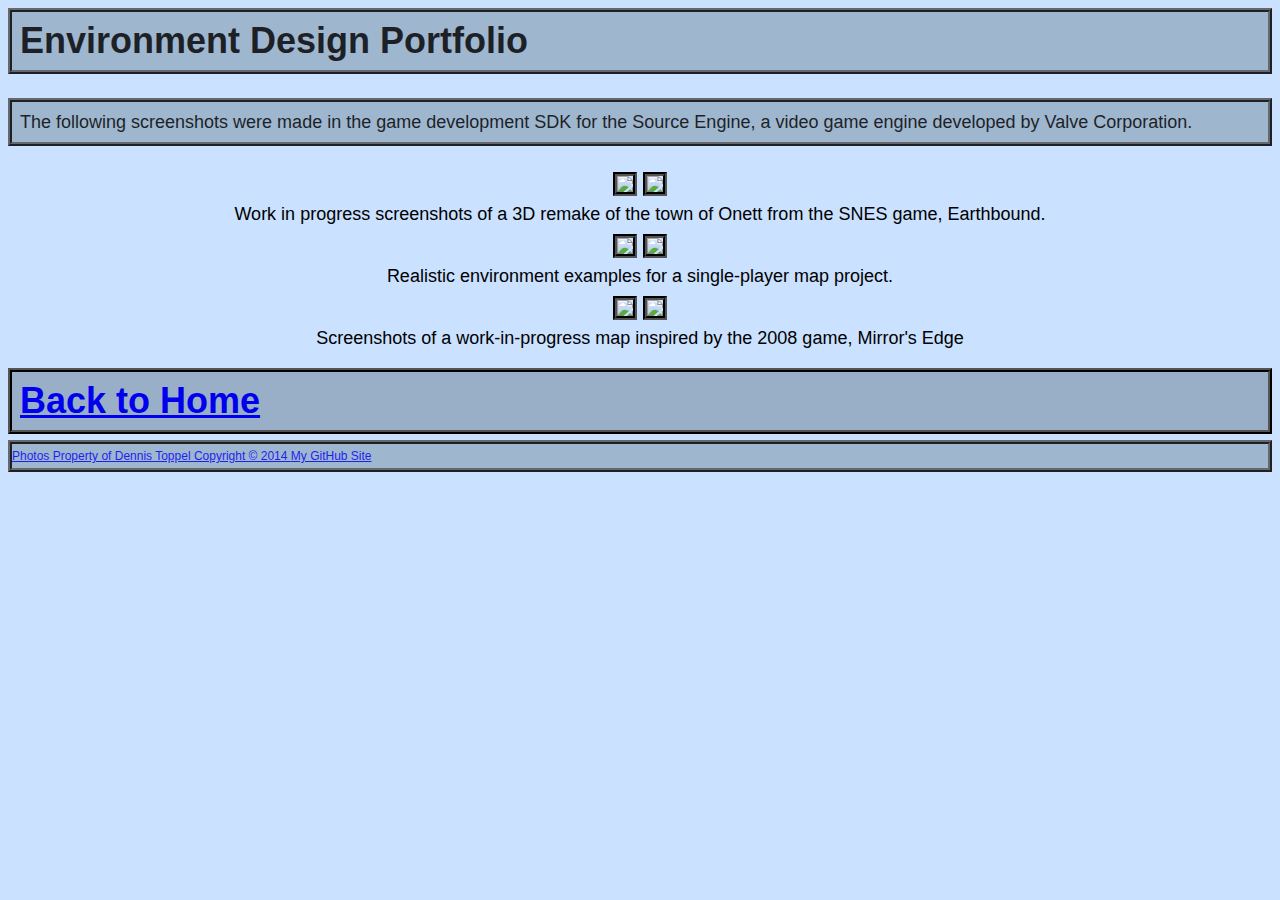
==== environmentdesign.html @ 559d812b "Combined CSS file" ====
<!DOCTYPE html>
<html lang="en">
<head>
  <title>Dennis Toppel: Environment Design</title>
  <meta charset="utf-8" />
  <meta name="viewport" content="width=device-width,initial-scale=1.0" />
  <link rel="stylesheet" href="screen.css" />
</head>
<body>
<article id="page">
  <h1> Environment Design Portfolio </h1>
  <div>
  <p>The following screenshots were made in the game development SDK for the Source Engine, a video game engine developed by Valve Corporation.</p>
  </div>
  <figure>
   <img src="image_7.JPG">
   <img src="image_8.JPG">
   <figcaption> Work in progress screenshots of a 3D remake of the town of Onett from the SNES game, Earthbound. </figcaption>
   <img src="image_9.JPG">
   <img src="image_10.JPG">
   <figcaption> Realistic environment examples for a single-player map project. </figcaption>
   <img src="image_11.JPG">
   <img src="image_12.JPG">
   <figcaption> Screenshots of a work-in-progress map inspired by the 2008 game, Mirror's Edge </figcaption>
  </figure>
  <a href="index.html"><h2>Back to Home</h2>
  <footer>Photos Property of Dennis Toppel Copyright © 2014 <a href="https://github.com/dtoppel">My GitHub Site</a></footer>
</body>
---- screen.css ----
html {
  -webkit-text-size-adjust: 100%; /*Stylize font styles*/
  -moz-text-size-adjust: 100%;
  -ms-text-size-adjust: 100%;
  text-size-adjust: 100%;
  font-size: 18px;
  line-height: 24px;
  color: black;
  background-color: #CAE1FF;
  font-family: Arial, Helvetica, Droid Sans;
}

figure{
  text-align:center;
}

img {
  max-width: 40%;
  border-style: groove;
  border-color:black;
  border-width: 4px;
  margin-top:8px;
}

h1{
  font-size: 36px;
  line-height: 42px;
  margin-top: 6px;
  background-color: #98AFC7;
  border-style: ridge;
  border-color:black;
  border-width: 4px;
  padding: 8px;
  opacity:.85;
}

h2{  font-size: 36px;
  line-height: 42px;
  margin-top: 8px;
  margin-bottom: 0px;
  background-color: #98AFC7;
  padding: 8px;
  border-style: ridge;
  border-color:black;
  border-width: 4px;
  display:block;

}

p {
  color: black;
  margin-top: 0px;
  margin-bottom: 0px;
  padding:8px;
}

div {
  background-color: #98AFC7;
  border-style: ridge;
  border-color:black;
  border-width: 4px;
  opacity:.85;
}
footer{
  font-size: 12px;
  margin-top: 6px;
  background-color: #98AFC7;
  border-style: ridge;
  border-color:black;
  border-width: 4px;
  opacity:.85;
}
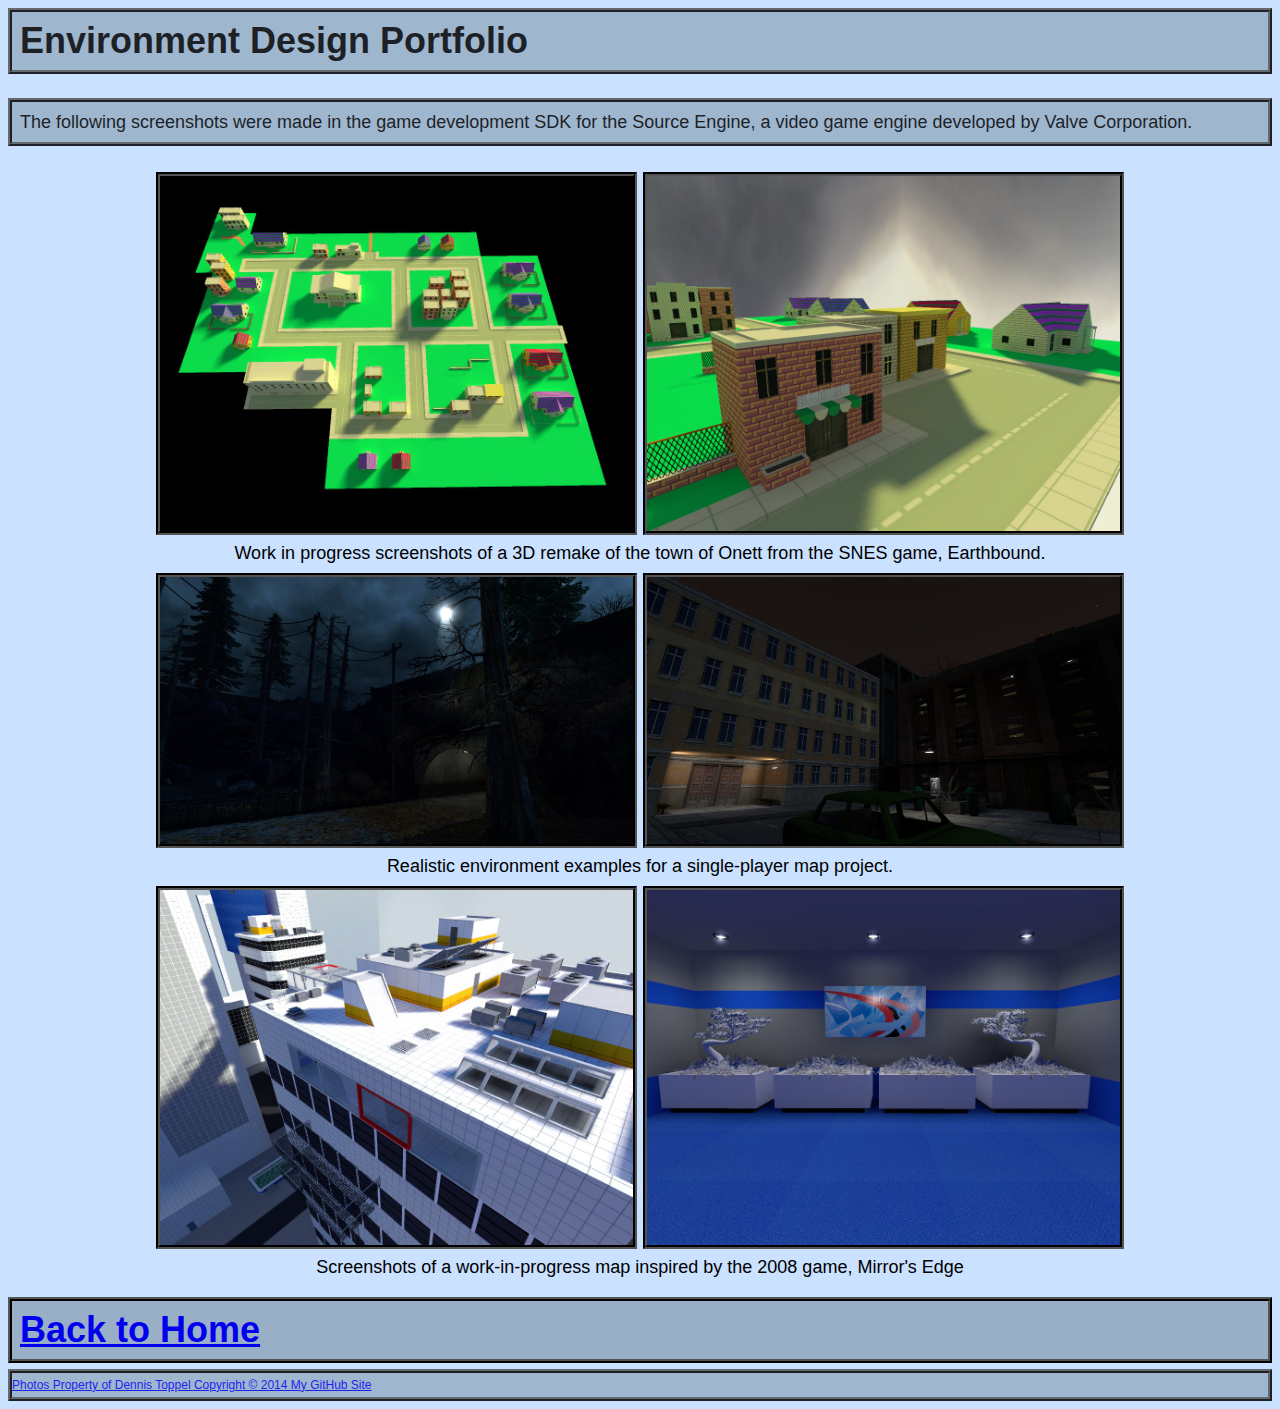
==== commit 01140d34: "Fixed broken images" ====
--- a/environmentdesign.html
+++ b/environmentdesign.html
@@ -13,14 +13,14 @@
   <p>The following screenshots were made in the game development SDK for the Source Engine, a video game engine developed by Valve Corporation.</p>
   </div>
   <figure>
-   <img src="image_7.JPG">
-   <img src="image_8.JPG">
+   <img src="image_7.jpg ">
+   <img src="image_8.jpg">
    <figcaption> Work in progress screenshots of a 3D remake of the town of Onett from the SNES game, Earthbound. </figcaption>
-   <img src="image_9.JPG">
-   <img src="image_10.JPG">
+   <img src="image_9.jpg">
+   <img src="image_10.jpg">
    <figcaption> Realistic environment examples for a single-player map project. </figcaption>
-   <img src="image_11.JPG">
-   <img src="image_12.JPG">
+   <img src="image_11.jpg">
+   <img src="image_12.jpg">
    <figcaption> Screenshots of a work-in-progress map inspired by the 2008 game, Mirror's Edge </figcaption>
   </figure>
   <a href="index.html"><h2>Back to Home</h2>
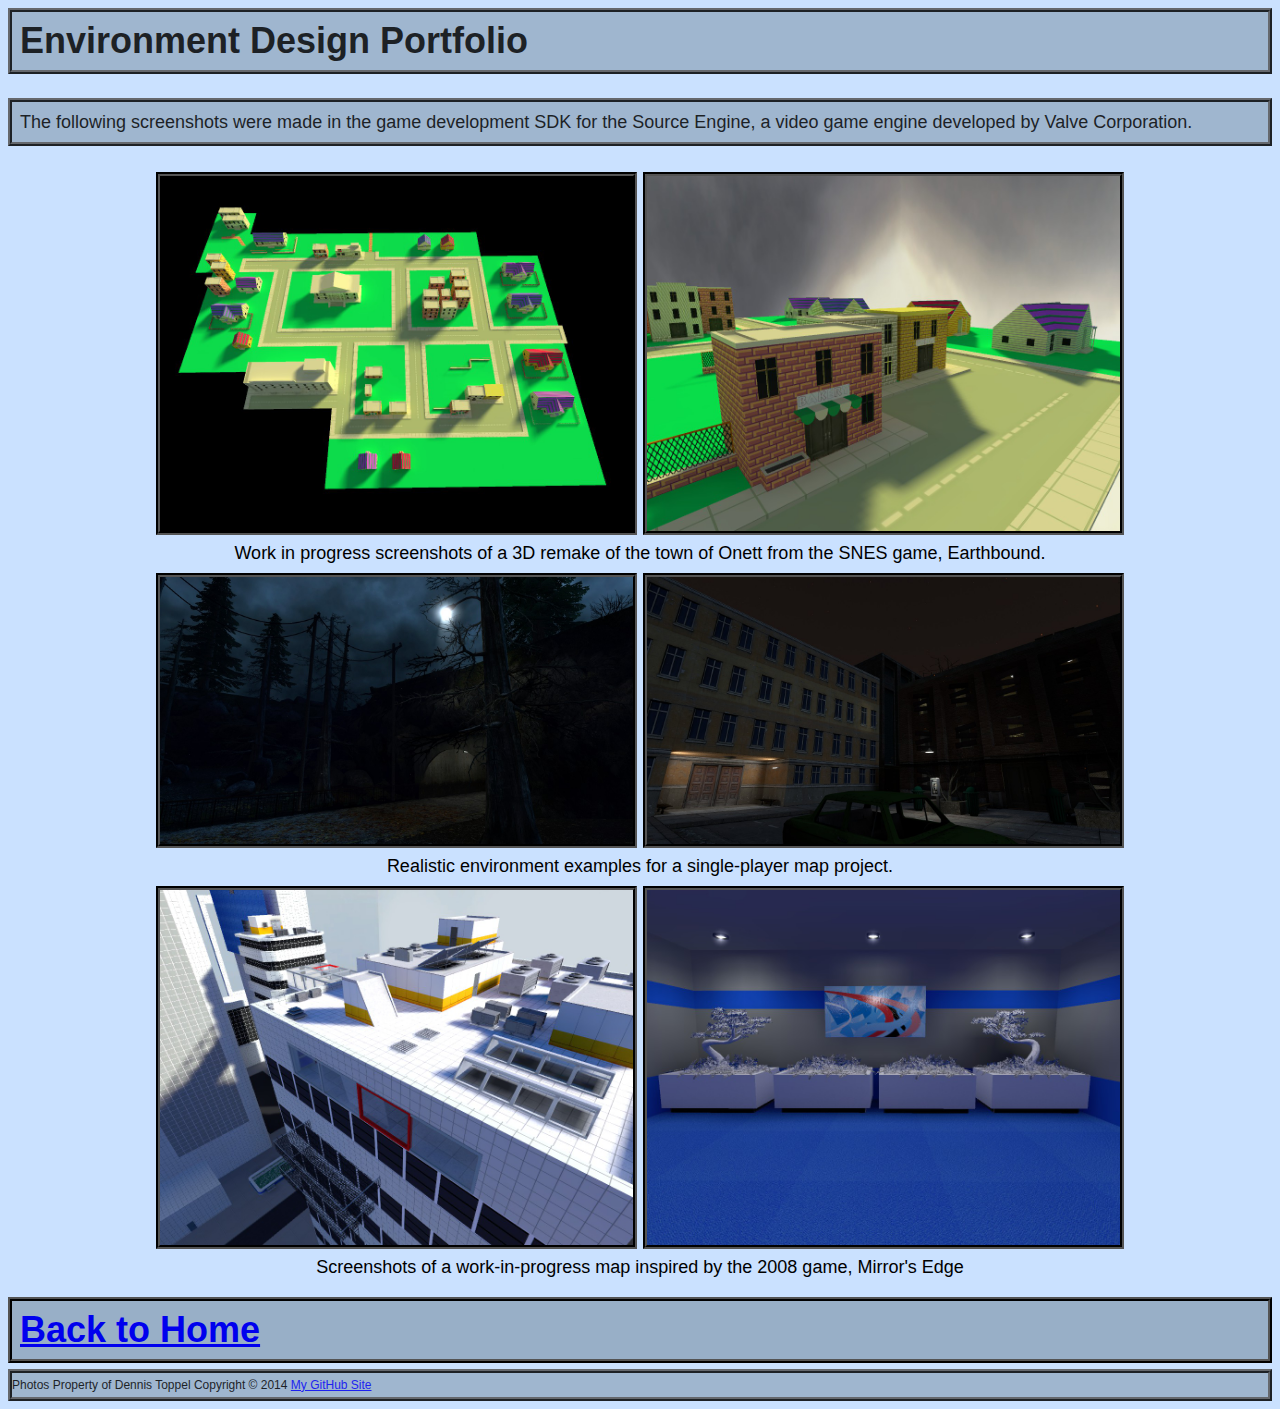
==== commit 59df7df0: "Fixed unclosed tag" ====
--- a/environmentdesign.html
+++ b/environmentdesign.html
@@ -23,6 +23,6 @@
    <img src="image_12.jpg">
    <figcaption> Screenshots of a work-in-progress map inspired by the 2008 game, Mirror's Edge </figcaption>
   </figure>
-  <a href="index.html"><h2>Back to Home</h2>
+  <a href="index.html"><h2>Back to Home</h2></a>
   <footer>Photos Property of Dennis Toppel Copyright © 2014 <a href="https://github.com/dtoppel">My GitHub Site</a></footer>
 </body>
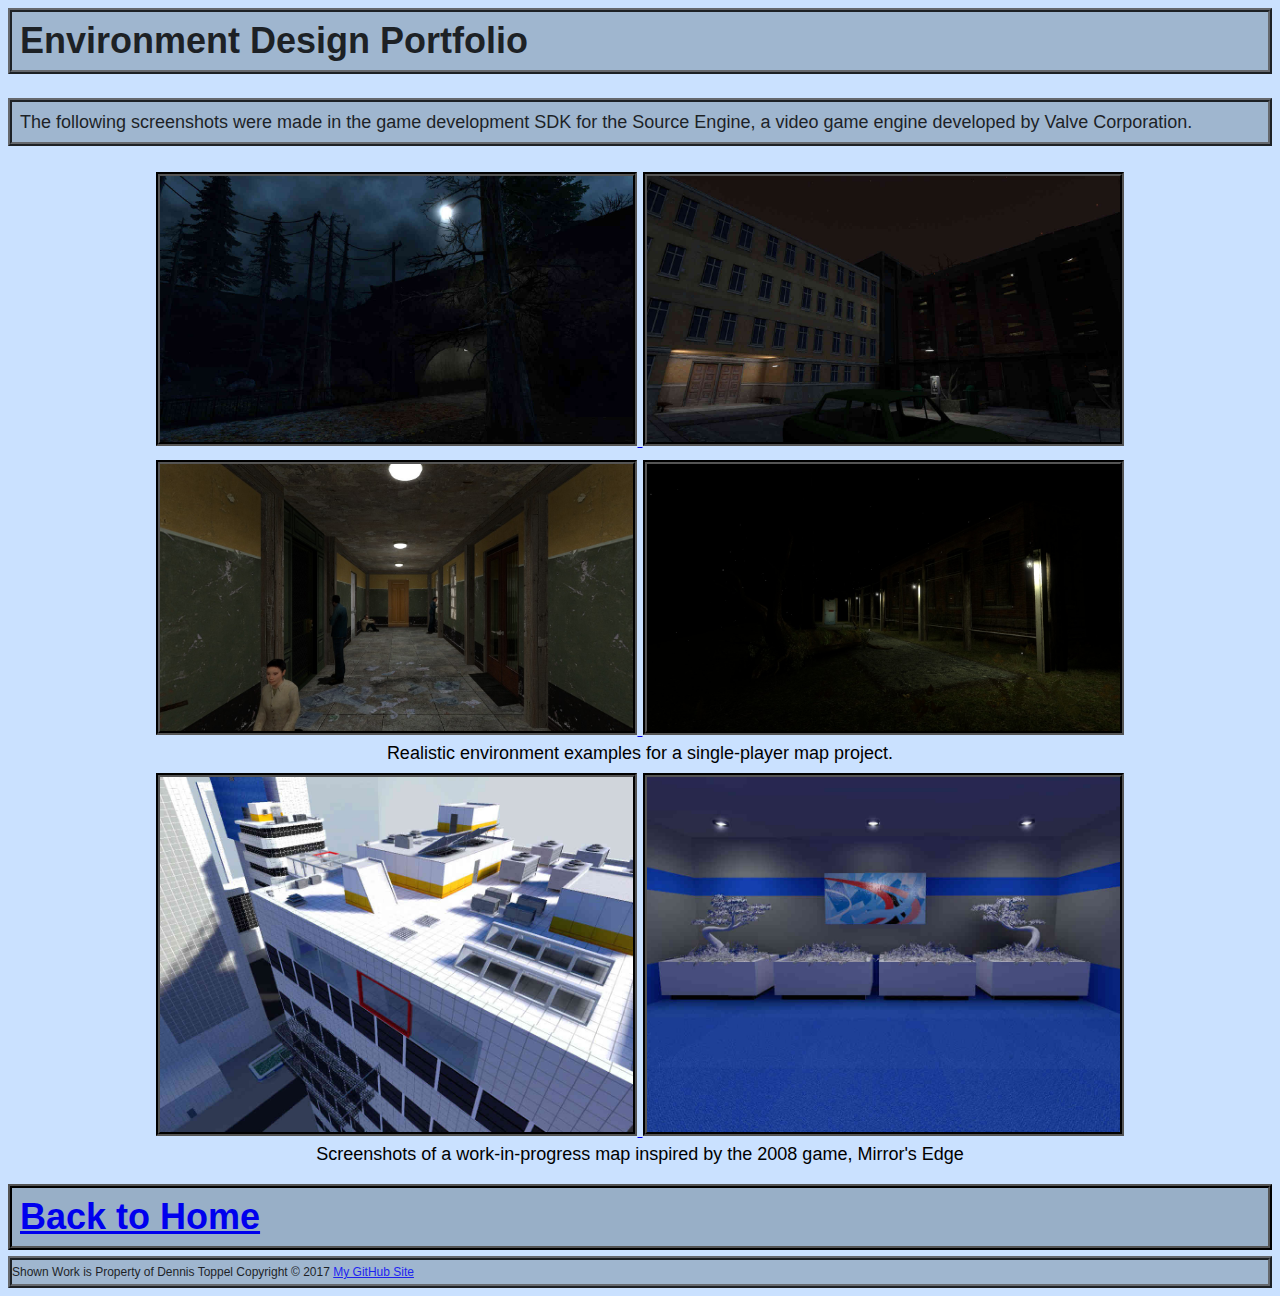
==== commit f8ec3932: "Altered site for portfolio use" ====
--- a/environmentdesign.html
+++ b/environmentdesign.html
@@ -13,16 +13,27 @@
   <p>The following screenshots were made in the game development SDK for the Source Engine, a video game engine developed by Valve Corporation.</p>
   </div>
   <figure>
-   <img src="image_7.jpg ">
-   <img src="image_8.jpg">
-   <figcaption> Work in progress screenshots of a 3D remake of the town of Onett from the SNES game, Earthbound. </figcaption>
-   <img src="image_9.jpg">
-   <img src="image_10.jpg">
+  <a href="image_9.jpg">
+    <img src="image_9.jpg">
+  </a>
+  <a href="image_10.jpg">
+    <img src="image_10.jpg">
+  </a>
+  <a href="image_13.jpg">
+    <img src="image_13.jpg">
+  </a>
+  <a href="image_14.jpg">
+    <img src="image_14.jpg">
+  </a>
    <figcaption> Realistic environment examples for a single-player map project. </figcaption>
-   <img src="image_11.jpg">
-   <img src="image_12.jpg">
+  <a href="image_11.jpg">
+    <img src="image_11.jpg">
+  </a>
+  <a href="image_12.jpg">
+    <img src="image_12.jpg">
+  </a>
    <figcaption> Screenshots of a work-in-progress map inspired by the 2008 game, Mirror's Edge </figcaption>
   </figure>
   <a href="index.html"><h2>Back to Home</h2></a>
-  <footer>Photos Property of Dennis Toppel Copyright © 2014 <a href="https://github.com/dtoppel">My GitHub Site</a></footer>
+  <footer>Shown Work is Property of Dennis Toppel Copyright © 2017 <a href="https://github.com/dtoppel">My GitHub Site</a></footer>
 </body>
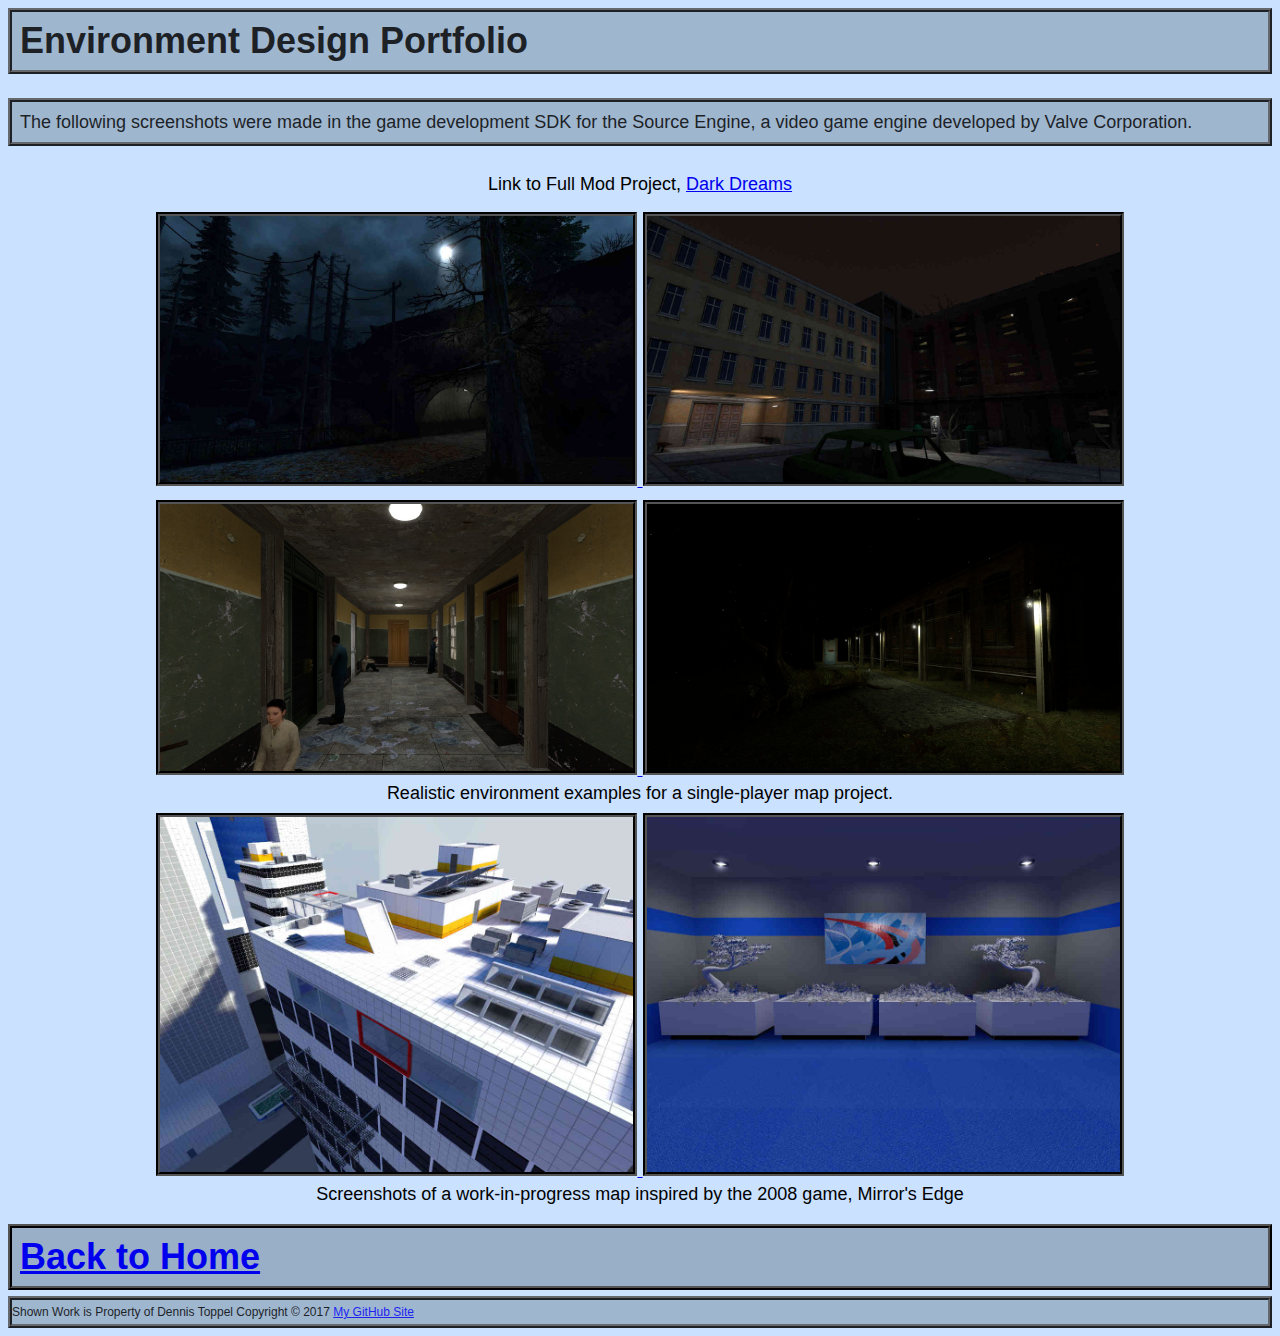
==== commit 02f27d27: "Added link to mod project" ====
--- a/environmentdesign.html
+++ b/environmentdesign.html
@@ -13,6 +13,7 @@
   <p>The following screenshots were made in the game development SDK for the Source Engine, a video game engine developed by Valve Corporation.</p>
   </div>
   <figure>
+    <p>Link to Full Mod Project, <a href="http://www.moddb.com/mods/dark-dreams">Dark Dreams</a></p>
   <a href="image_9.jpg">
     <img src="image_9.jpg">
   </a>
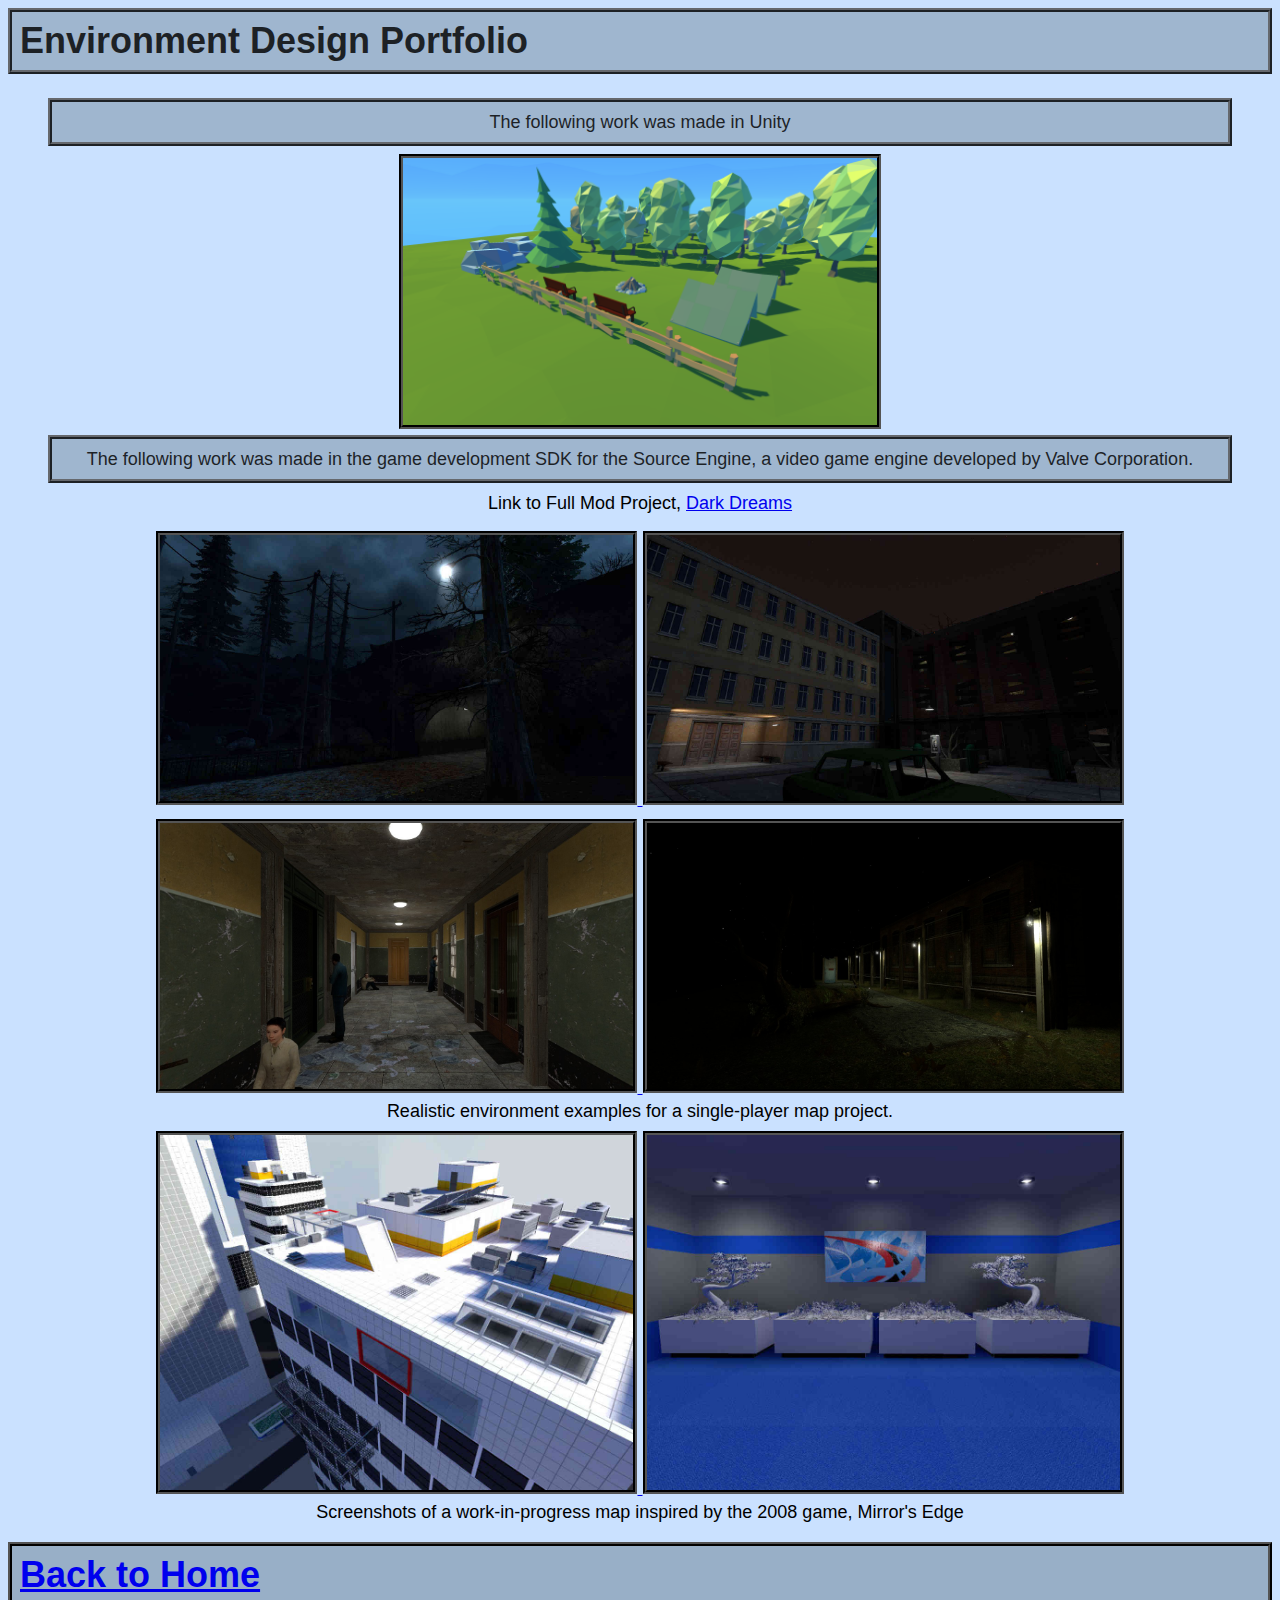
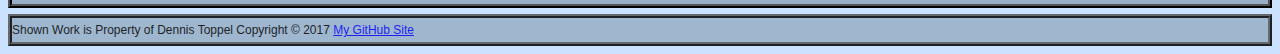
==== commit c2c442c5: "Added Unity example" ====
--- a/environmentdesign.html
+++ b/environmentdesign.html
@@ -9,10 +9,17 @@
 <body>
 <article id="page">
   <h1> Environment Design Portfolio </h1>
+  <figure>
   <div>
-  <p>The following screenshots were made in the game development SDK for the Source Engine, a video game engine developed by Valve Corporation.</p>
+  <p>The following work was made in Unity</p>
   </div>
-  <figure>
+
+  <a href="unity_environment_1.png">
+	<img src="unity_environment_1.png">
+  </a>
+  <div>
+  <p>The following work was made in the game development SDK for the Source Engine, a video game engine developed by Valve Corporation.</p>
+  </div>
     <p>Link to Full Mod Project, <a href="http://www.moddb.com/mods/dark-dreams">Dark Dreams</a></p>
   <a href="image_9.jpg">
     <img src="image_9.jpg">
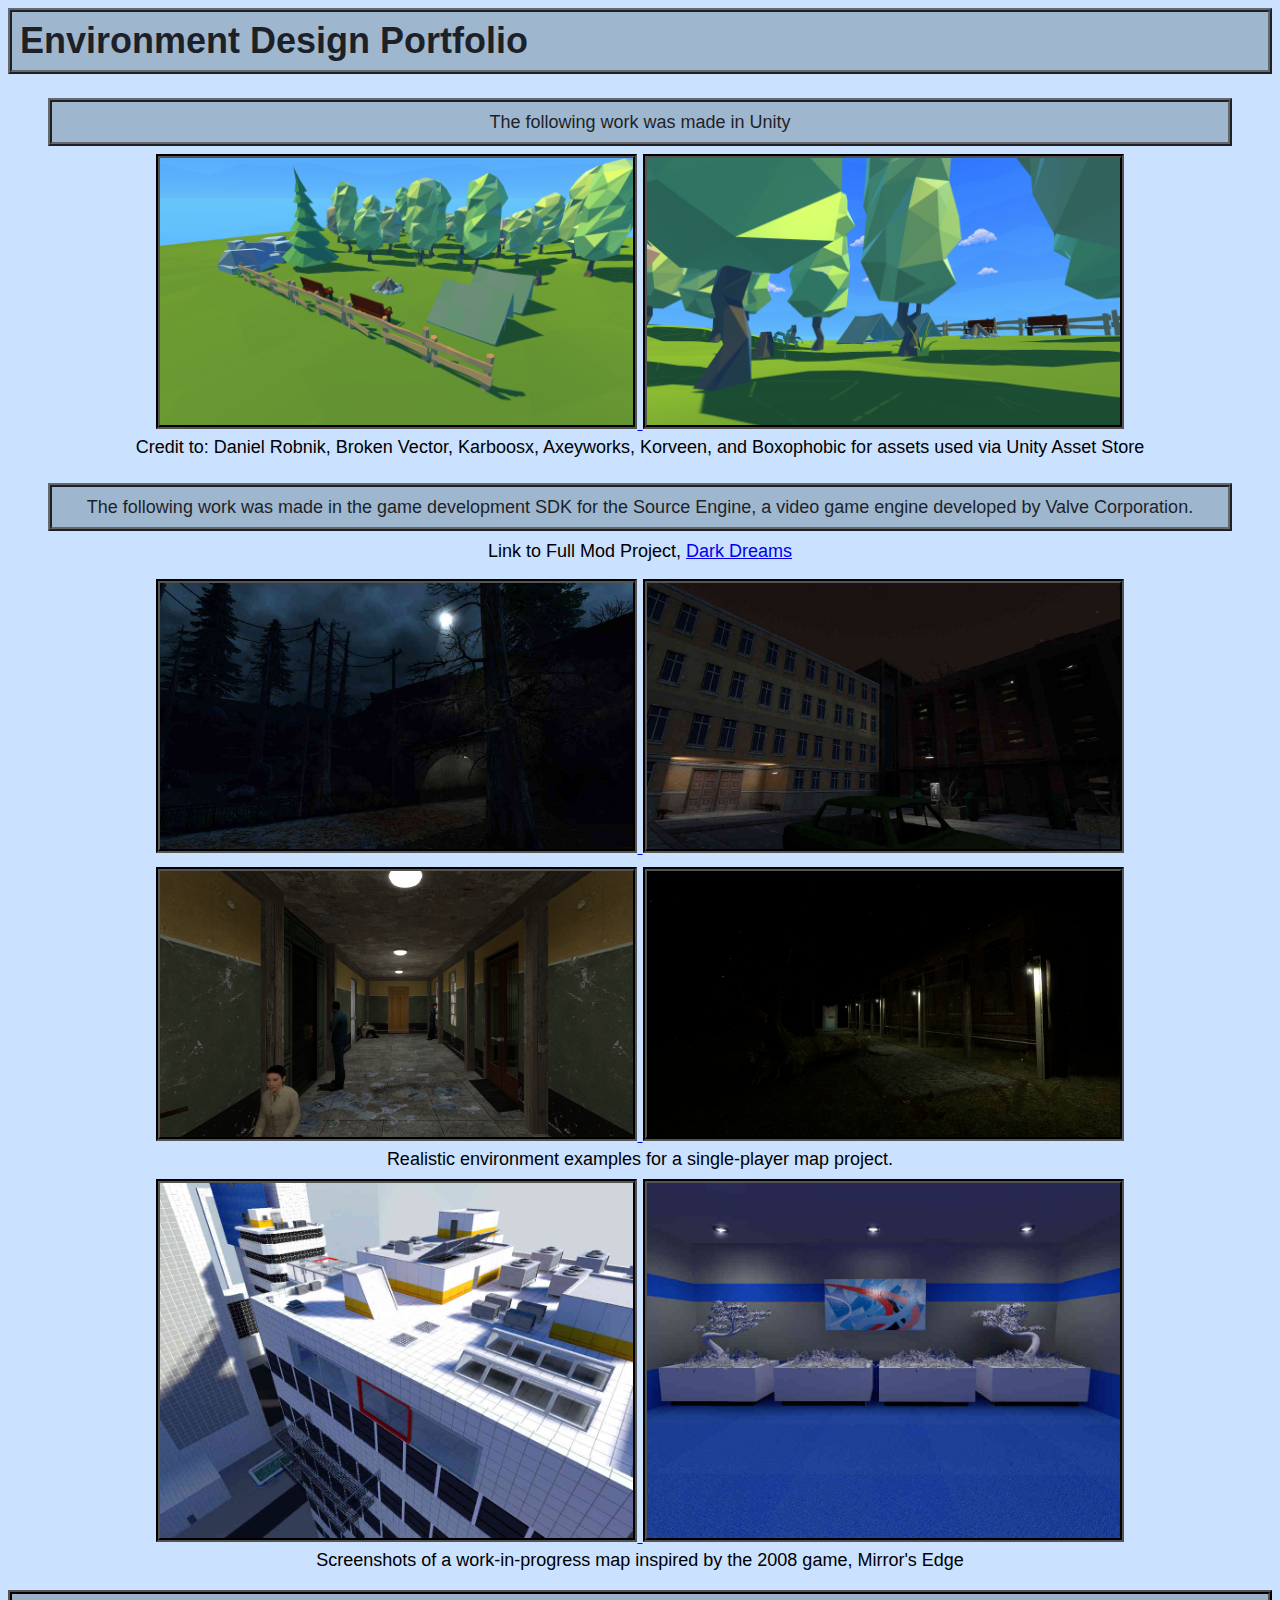
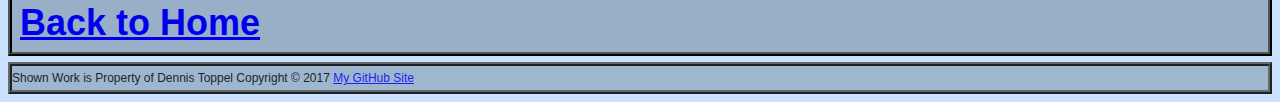
==== commit 198c13c4: "Added photo" ====
--- a/environmentdesign.html
+++ b/environmentdesign.html
@@ -17,6 +17,11 @@
   <a href="unity_environment_1.png">
 	<img src="unity_environment_1.png">
   </a>
+  <a href="unity_environment_2.png">
+	<img src="unity_environment_2.png">
+  </a>
+  <figcaption>Credit to: Daniel Robnik, Broken Vector, Karboosx, Axeyworks, Korveen, and Boxophobic for assets used via Unity Asset Store </figcaption>
+  </br>
   <div>
   <p>The following work was made in the game development SDK for the Source Engine, a video game engine developed by Valve Corporation.</p>
   </div>
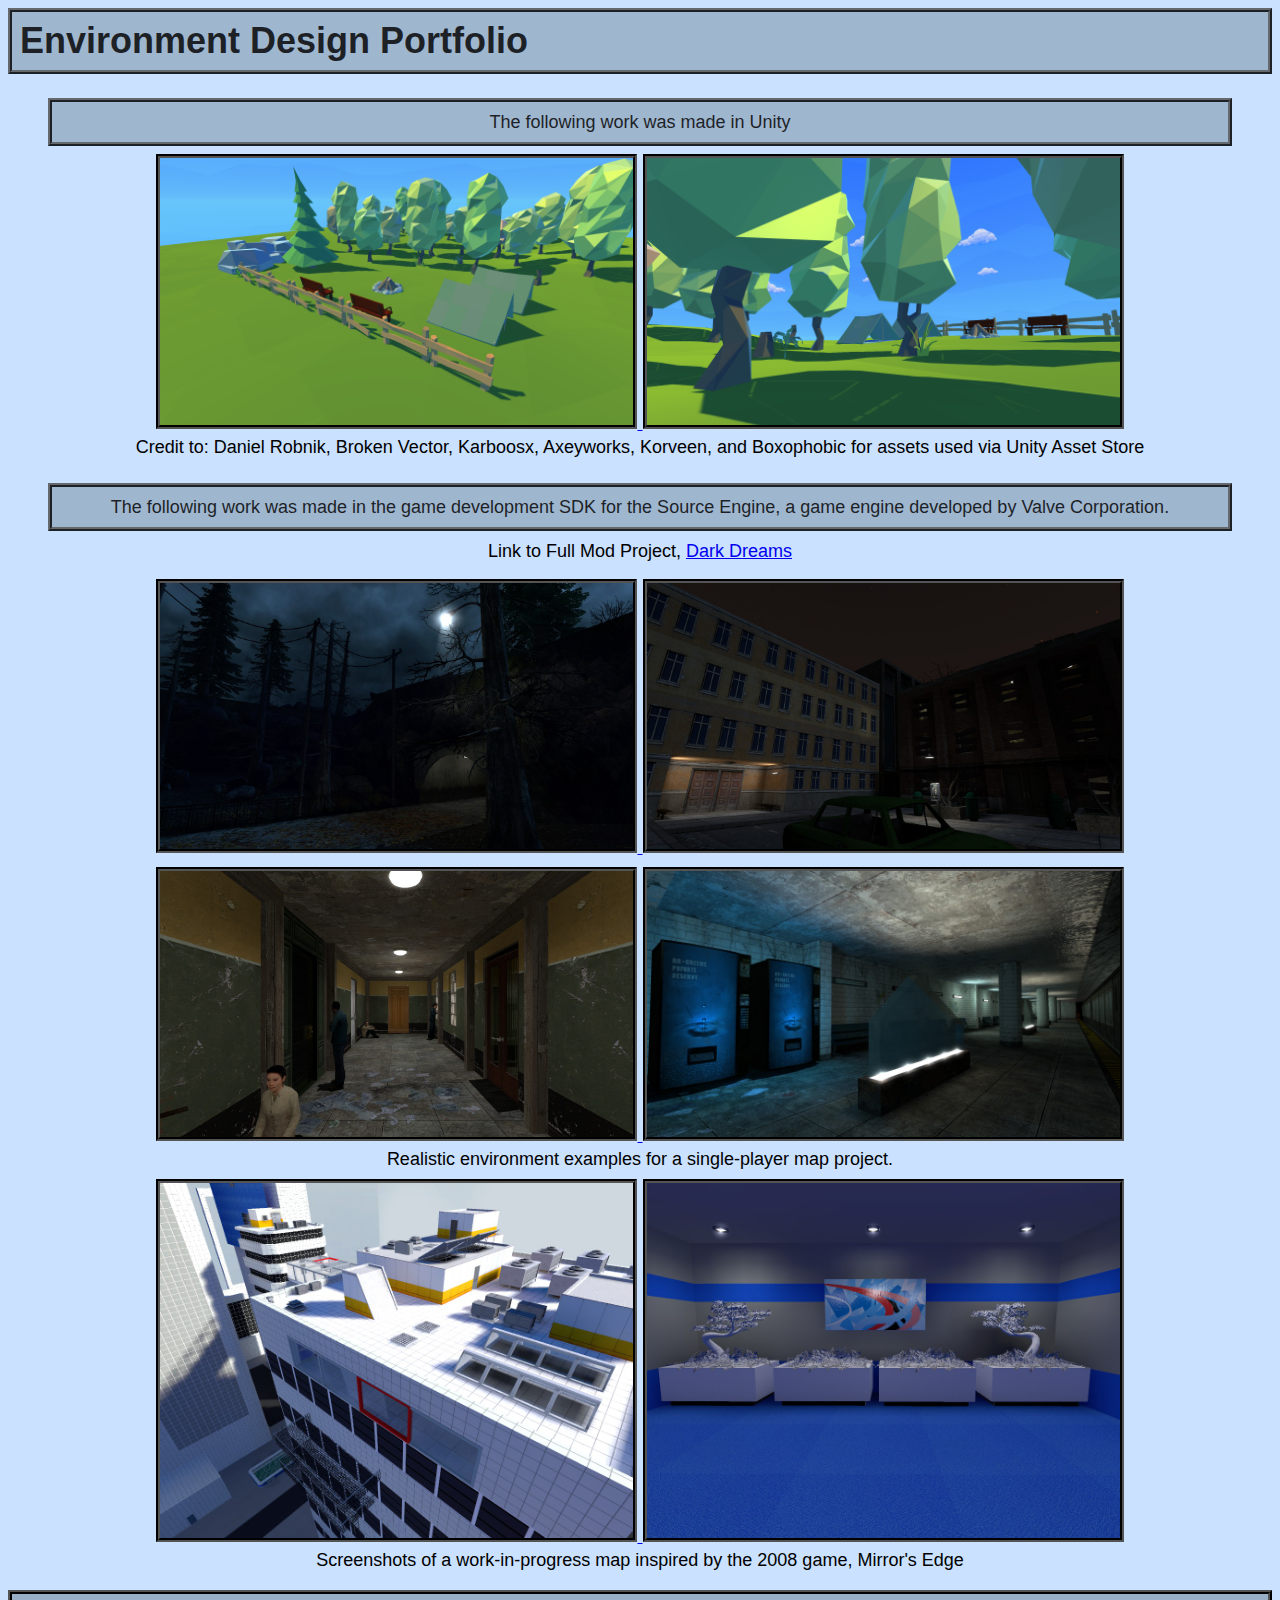
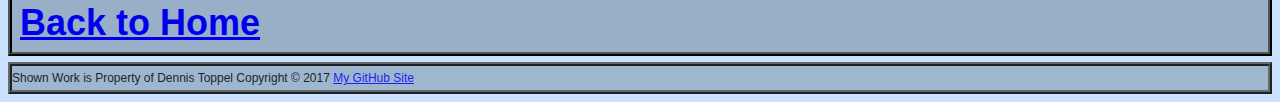
==== commit eedb7cf5: "Edit text" ====
--- a/environmentdesign.html
+++ b/environmentdesign.html
@@ -23,7 +23,7 @@
   <figcaption>Credit to: Daniel Robnik, Broken Vector, Karboosx, Axeyworks, Korveen, and Boxophobic for assets used via Unity Asset Store </figcaption>
   </br>
   <div>
-  <p>The following work was made in the game development SDK for the Source Engine, a video game engine developed by Valve Corporation.</p>
+  <p>The following work was made in the game development SDK for the Source Engine, a game engine developed by Valve Corporation.</p>
   </div>
     <p>Link to Full Mod Project, <a href="http://www.moddb.com/mods/dark-dreams">Dark Dreams</a></p>
   <a href="image_9.jpg">
